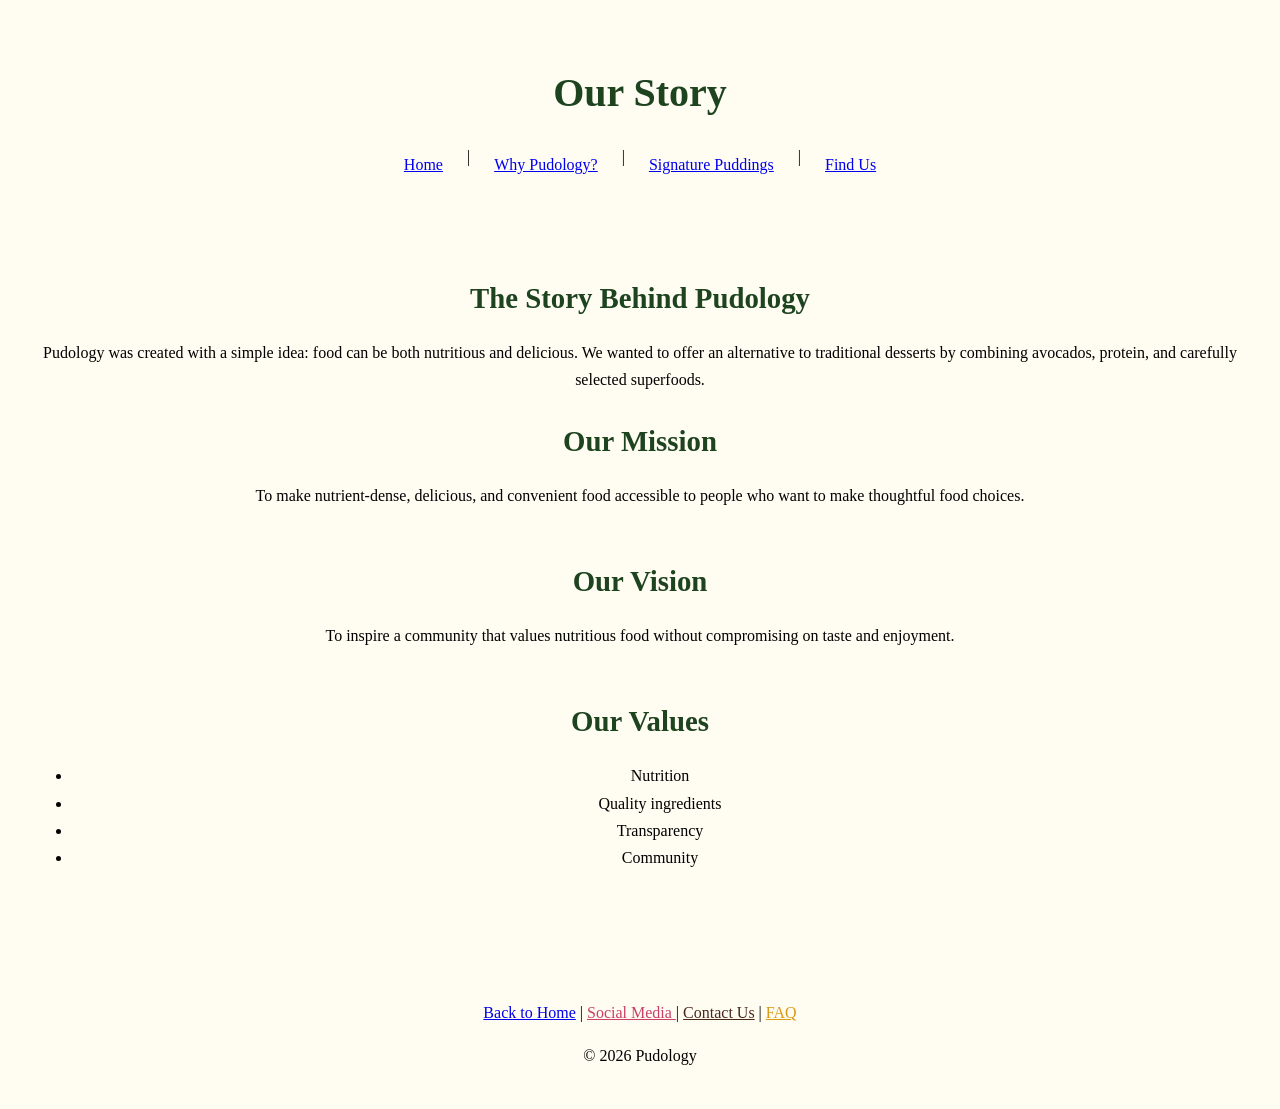
==== about.html @ de32c1e6 "Initial commit" ====
<!DOCTYPE html>
<html lang="en">
<head>
    <meta charset="UTF-8">
    <meta name="viewport" content="width=device-width, initial-scale=1.0">
    <title>Our Story | Pudology</title>
    <link rel="stylesheet" href="style.css">
</head>
<body>
    <header>
        <h1>Our Story</h1>
        <nav aria-label="Main navigation">
            <a href="index.html">Home</a> |
            <a href="why-pudology.html">Why Pudology?</a> |
            <a href="puddings.html">Signature Puddings</a> |
            <a href="locations.html">Find Us</a>
        </nav>
    </header>

    <main>
        <article>
            <h2>The Story Behind Pudology</h2>
            <p>
                Pudology was created with a simple idea:
                food can be both nutritious and delicious.
                We wanted to offer an alternative to
                traditional desserts by combining avocados,
                protein, and carefully selected superfoods.
            </p>

            <section>
                <h2>Our Mission</h2>
                <p>
                    To make nutrient-dense, delicious, and
                    convenient food accessible to people
                    who want to make thoughtful food choices.
                </p>
            </section>

            <section>
                <h2>Our Vision</h2>
                <p>
                    To inspire a community that values
                    nutritious food without compromising
                    on taste and enjoyment.
                </p>
            </section>

            <section>
                <h2>Our Values</h2>
                <ul>
                    <li>Nutrition</li>
                    <li>Quality ingredients</li>
                    <li>Transparency</li>
                    <li>Community</li>
                </ul>
            </section>
        </article>
    </main>

    <footer>
        <p>
            <a href="index.html">Back to Home</a> |
            <a href="https://www.instagram.com/enjoypudology/">
                Social Media
            </a> |
            <a href="contact.html">Contact Us</a> |
            <a href="faq.html">FAQ</a>
        </p>
        <p>&copy; 2026 Pudology</p>
    </footer>
</body>
</html>
---- style.css ----
/* Syrine Mekni - Pudology website - HW3 Part 2 */

/* set variables */
:root {
    --avocado-green: #1E431F;
    --cream: #FFFCF2;
    --turmeric-gold: #D99A16;
    --beet-pink: #C83F68;
    --spirulina-blue: #0047A1;
    --light-avocado-green: #7F963D;
    --cacao-brown: #482919;
}


body {
    background-color: #FFFCF2;
    color: black;
    font-family: Georgia, serif;
    font-size: 1rem;
    line-height: 1.7;
    margin: 0;
    padding: 0px;
}

/*center all the content page */
header, main, footer {
    text-align: center;
}
nav {
    display: flex;
    flex-wrap: wrap;
    justify-content: center;
    gap: 1rem;
}

/* Make all headers green */
h1, h2, h3 {
    color: var(--avocado-green);
    /*text-align: center;*/
}
/* set headers size */
h1 {
    font-size: 2.5rem;
    margin-bottom: 1rem;
}

h2 {
    font-size: 1.8rem;
    margin-bottom: 1rem;
}

h3 {
    font-size: 1.3rem;
}

p {
    margin-bottom: 1rem;
}


header {
    padding: 32px;
}

main {
    padding: 32px;
}

section {
    margin-bottom: 3rem;
}

footer {
    padding: 32px;
}
nav a {
    padding: 0.5em;
}
/* use root variable in Footer */ 
/* Social Media link */
footer a[href*="instagram"] {
    color: var(--beet-pink);
}

/* Contact Us link */
footer a[href*="contact"] {
    color: var(--cacao-brown);
}

/* FAQ link */
footer a[href*="faq"] {
    color: var(--turmeric-gold);
}

/* Switch to vertical layout on mobile */
@media (max-width: 640px) {
    nav {
        flex-direction: column;
        gap: 0.5rem;
        align-items: center;
    }
}
/* Make video fit in 357px */
video {
    max-width: 100%;
    height: auto;
}

/* Descendant combinator: pad all navigation links */
nav a {
    padding: 0.5em;
}

/* Child combinator: pad every paragraph insde the footer*/
footer > p {
    margin-bottom: 0.5rem;
}
/* Changes link color when the mouse hovers over it */
a:hover {
    color: var(--avocado-green);
}

/* Highlights links when navigating with the keyboard */
a:focus-visible {
    outline: 3px solid var(--avocado-green);
}

pudology-holiday {
            display: block;
            color: #1E431F;
            border: 3px solid #C62828;
            padding: 15px;
        }
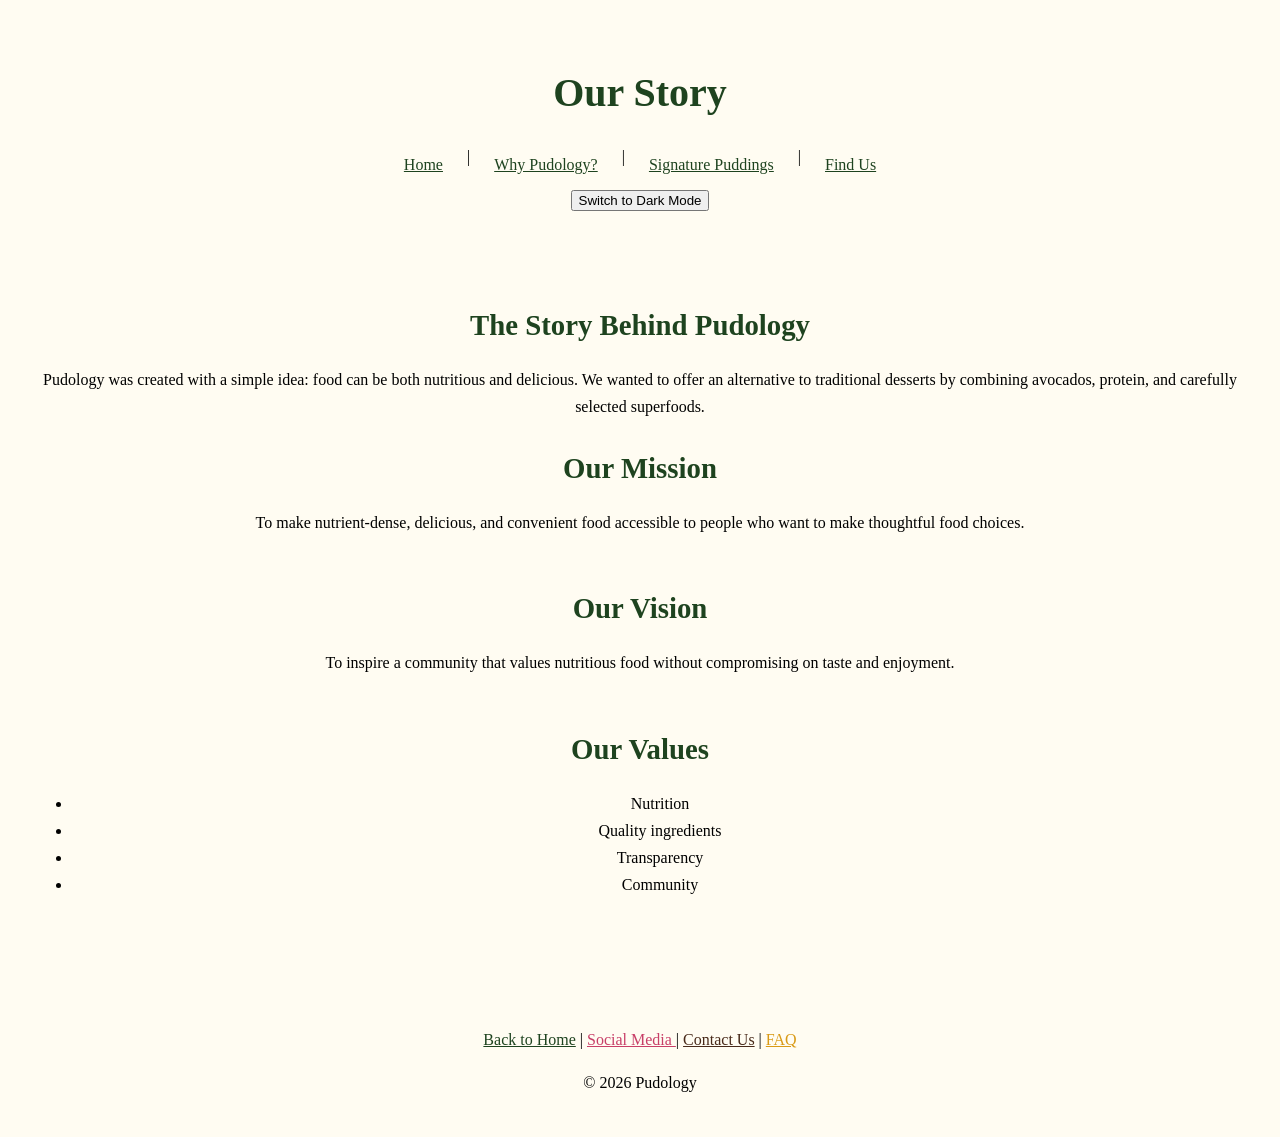
==== commit 8180aede: "Update about.html" ====
--- a/about.html
+++ b/about.html
@@ -16,6 +16,11 @@
             <a href="puddings.html">Signature Puddings</a> |
             <a href="locations.html">Find Us</a>
         </nav>
+        
+<button id="theme-toggle" type="button" hidden>
+    Switch to Dark Mode
+</button>
+
     </header>
 
     <main>
@@ -70,5 +75,9 @@
         </p>
         <p>&copy; 2026 Pudology</p>
     </footer>
+    
+<script src="theme.js"></script>
+
 </body>
+    
 </html>
--- a/style.css
+++ b/style.css
@@ -9,18 +9,30 @@
     --spirulina-blue: #0047A1;
     --light-avocado-green: #7F963D;
     --cacao-brown: #482919;
+    --terracotta: #B65F46;
+    
+    /* Light theme */
+    --page-bg: var(--cream);
+    --page-text: black;
+    --heading-color: var(--avocado-green);
+    --link-color: var(--avocado-green);
+    --input-bg: white;
+    --input-text: black;
+    --input-border: var(--avocado-green);
+
 }
 
 
 body {
-    background-color: #FFFCF2;
-    color: black;
+    background-color: var(--page-bg);
+    color: var(--page-text);
     font-family: Georgia, serif;
     font-size: 1rem;
     line-height: 1.7;
     margin: 0;
-    padding: 0px;
-}
+    padding: 0;
+}
+
 
 /*center all the content page */
 header, main, footer {
@@ -35,8 +47,7 @@
 
 /* Make all headers green */
 h1, h2, h3 {
-    color: var(--avocado-green);
-    /*text-align: center;*/
+    color: var(--heading-color);
 }
 /* set headers size */
 h1 {
@@ -115,15 +126,16 @@
 footer > p {
     margin-bottom: 0.5rem;
 }
-/* Changes link color when the mouse hovers over it */
+
+
 a:hover {
-    color: var(--avocado-green);
-}
-
-/* Highlights links when navigating with the keyboard */
+    color: var(--link-color);
+}
+
 a:focus-visible {
-    outline: 3px solid var(--avocado-green);
-}
+    outline: 3px solid var(--heading-color);
+}
+
 
 pudology-holiday {
             display: block;
@@ -132,4 +144,126 @@
             padding: 15px;
         }
 
-
+/* HW4 Part 1 - Contact Form */
+
+form {
+    max-width: 500px;
+    margin: 2rem auto;
+    text-align: left;
+}
+
+.form-group {
+    display: flex;
+    flex-direction: column;
+    margin-bottom: 1rem;
+}
+
+.form-group label {
+    margin-bottom: 0.5rem;
+}
+
+.form-group input,
+.form-group textarea {
+    width: 100%;
+    box-sizing: border-box;
+    padding: 0.75rem;
+    border: 1px solid var(--input-border);
+    background-color: var(--input-bg);
+    color: var(--input-text);
+}
+
+.form-group input:focus-visible,
+.form-group textarea:focus-visible,
+form button:focus-visible {
+    outline: 3px solid var(--turmeric-gold);
+    outline-offset: 2px;
+}
+
+form button {
+    background-color: var(--avocado-green);
+    color: white;
+    padding: 0.75rem 1.5rem;
+    border: none;
+    border-radius: 5px;
+    cursor: pointer;
+}
+
+form button:hover {
+    background-color: var(--cacao-brown);
+}
+
+/* HW4 Part 2 - Required Field Stars */
+
+.star-beet {
+    color: var(--beet-pink);
+    font-weight: bold;
+}
+
+.star-turmeric {
+    color:var(--turmeric-gold);
+    font-weight: bold;
+}
+
+.star-avocado {
+    color: var(--avocado-green);
+    font-weight: bold;
+}
+
+.name-limit {
+    color: var(--beet-pink);
+}
+
+.comments-limit {
+    color: var(--avocado-green);
+}
+
+.form-intro {
+    color: var(--turmeric-gold);
+    text-align: center;
+}
+
+.form-intro span {
+    display: block;
+}
+
+
+/* HW4 Part 2 - Form Validation */
+
+.form-group input:user-invalid,
+.form-group textarea:user-invalid {
+    border-color: var(--terracotta);
+}
+
+.form-group input:user-valid,
+.form-group textarea:user-valid {
+    border-color: var(--avocado-green);
+}
+
+/* Part 4 - setting Dark Theme */
+
+[data-theme="dark"] {
+    --page-bg: var(--cacao-brown);
+    --page-text: var(--cream);
+    --heading-color: var(--turmeric-gold);
+    --link-color: var(--turmeric-gold);
+    --input-bg: #382116;
+    --input-text: var(--cream);
+    --input-border: var(--turmeric-gold);
+}
+
+body a {
+    color: var(--link-color);
+}
+
+
+
+
+
+
+
+
+
+
+
+
+
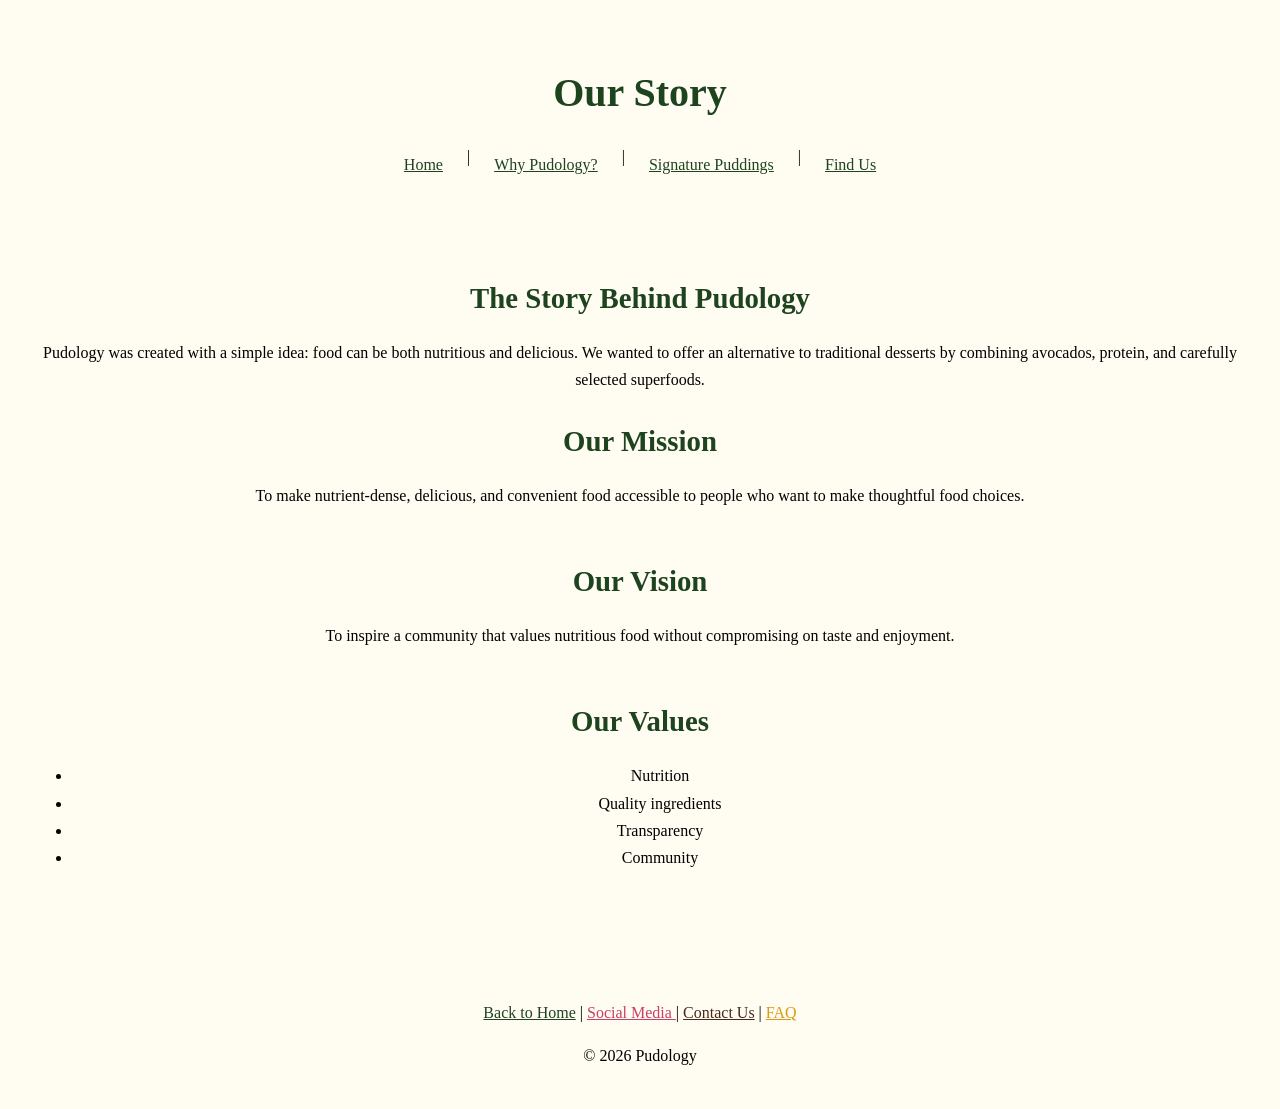
==== commit 89e9f5fc: "Update about.html" ====
--- a/about.html
+++ b/about.html
@@ -76,7 +76,7 @@
         <p>&copy; 2026 Pudology</p>
     </footer>
     
-<script src="theme.js"></script>
+<!--<script src="theme.js"></script> -->
 
 </body>
     
--- a/style.css
+++ b/style.css
@@ -1,5 +1,5 @@
+
 /* Syrine Mekni - Pudology website - HW3 Part 2 */
-
 /* set variables */
 :root {
     --avocado-green: #1E431F;
@@ -256,14 +256,28 @@
 }
 
 
-
-
-
-
-
-
-
-
-
-
-
+/* View Transitions */
+@view-transition {
+    navigation: auto;
+}
+
+/* smoother transition  */
+
+::view-transition-old(root),
+::view-transition-new(root) {
+    animation-duration: 0.8s;
+    animation-timing-function: ease-in-out;
+}
+
+
+@media (prefers-reduced-motion: reduce) {
+    ::view-transition-old(root),
+    ::view-transition-new(root) {
+        animation-duration: 0.01ms;
+    }
+}
+
+
+
+
+
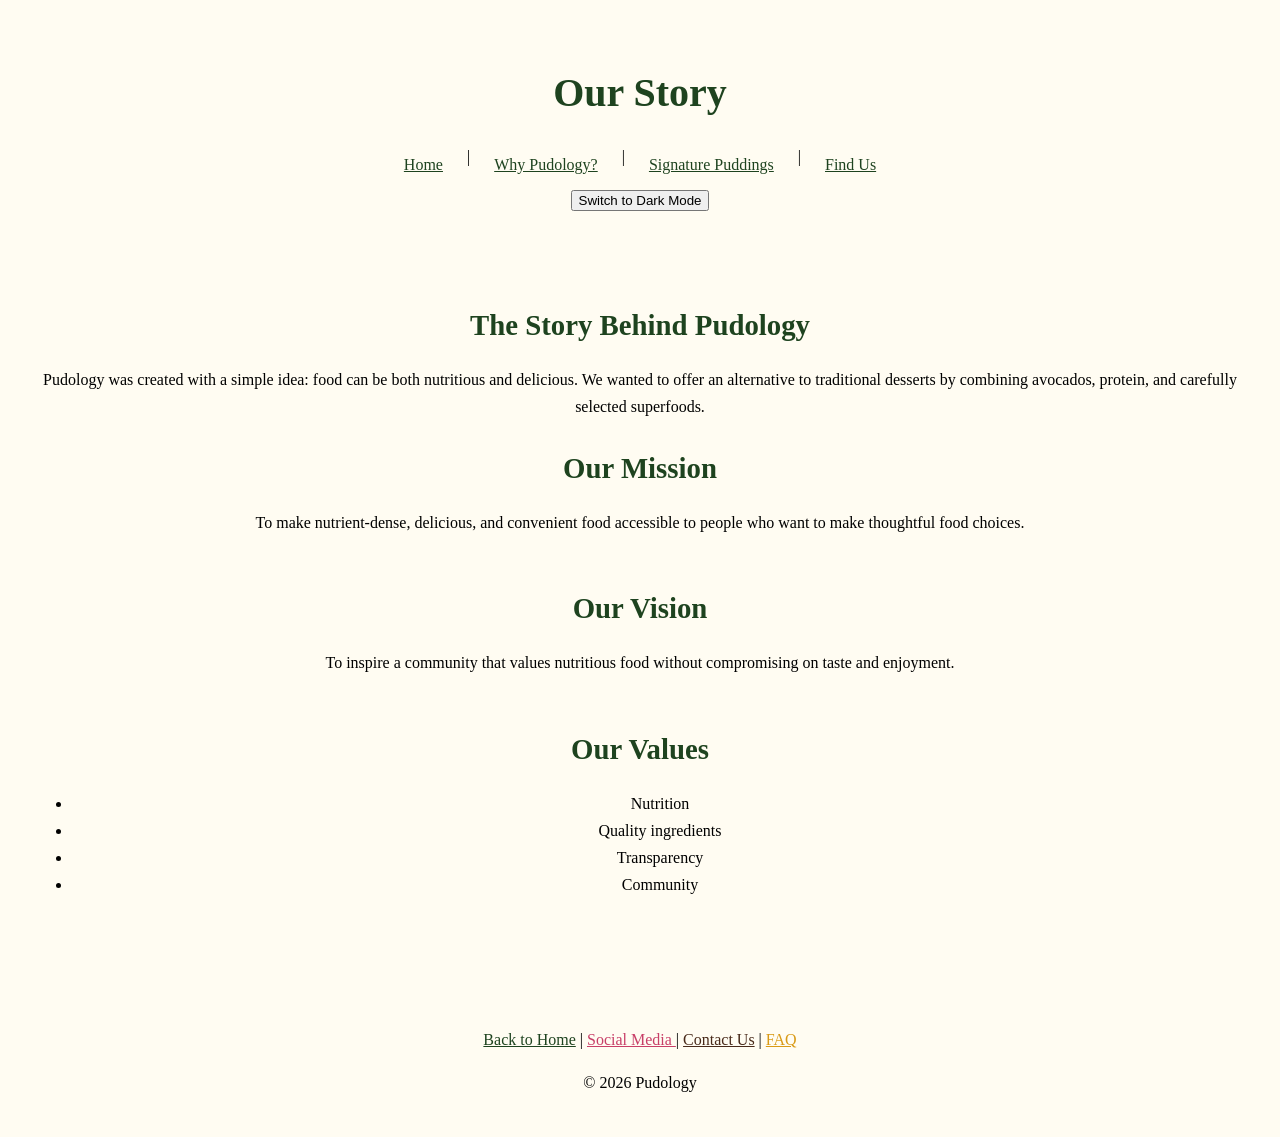
==== commit 83967603: "Update about.html" ====
--- a/about.html
+++ b/about.html
@@ -76,7 +76,7 @@
         <p>&copy; 2026 Pudology</p>
     </footer>
     
-<!--<script src="theme.js"></script> -->
+   <script src="theme.js"></script>
 
 </body>
     
